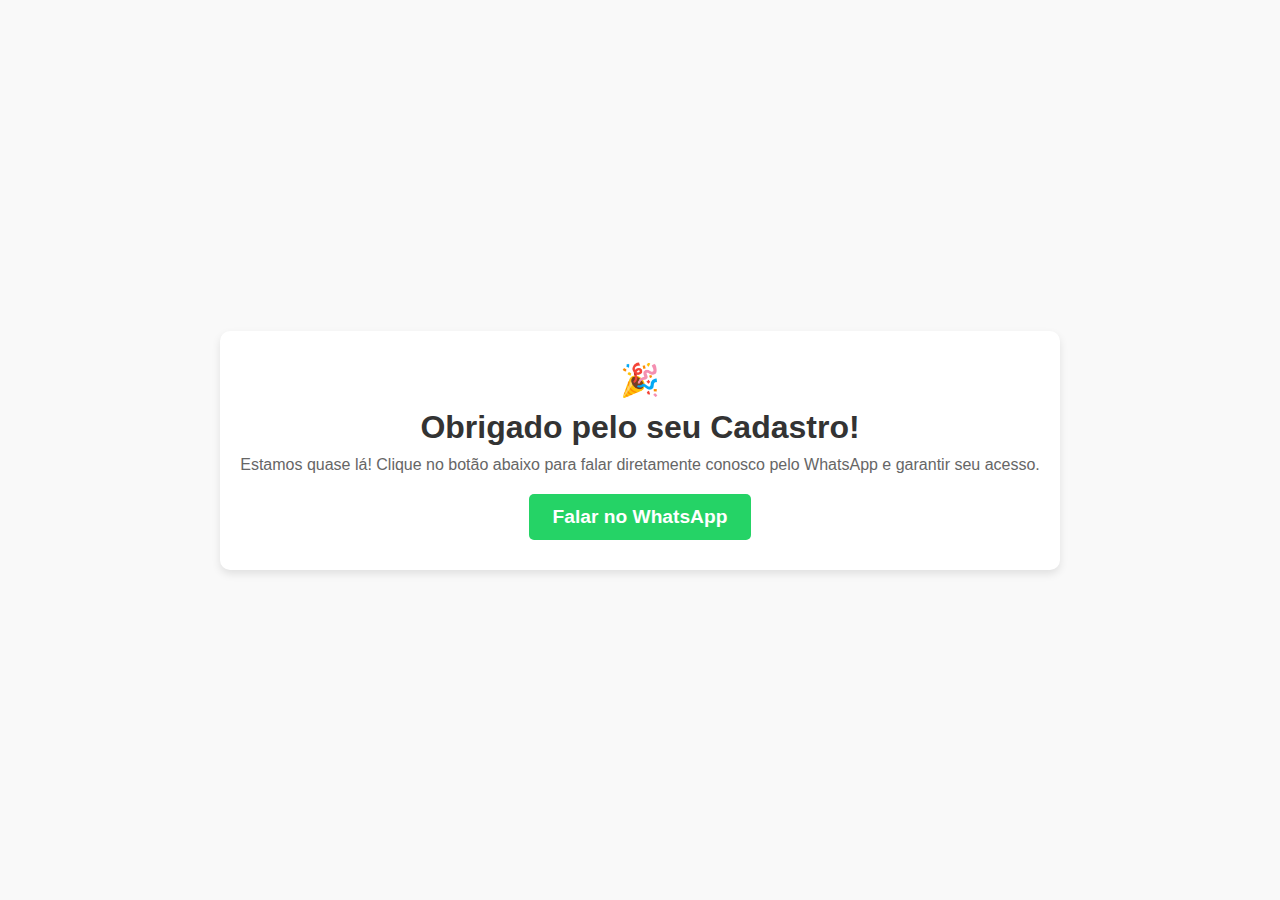
==== grupo/index.html @ 4e8fc049 "Add files via upload" ====
<!DOCTYPE html>
<html lang="pt-br">
<head>
    <meta charset="UTF-8">
    <meta name="viewport" content="width=device-width, initial-scale=1.0">
    <title>Obrigado pelo seu Cadastro!</title>
    <style>
        /* Reset básico */
        * {
            margin: 0;
            padding: 0;
            box-sizing: border-box;
        }

        body {
            font-family: Arial, sans-serif;
            display: flex;
            justify-content: center;
            align-items: center;
            min-height: 100vh;
            text-align: center;
            background: #f9f9f9;
            padding: 20px;
        }

        .container {
            background: #fff;
            padding: 30px 20px;
            border-radius: 10px;
            box-shadow: 0 4px 8px rgba(0, 0, 0, 0.1);
        }

        h1 {
            font-size: 2rem;
            margin-bottom: 10px;
            color: #333;
        }

        p {
            font-size: 1rem;
            color: #666;
            margin-bottom: 20px;
        }

        .btn-whatsapp {
            display: inline-block;
            text-decoration: none;
            background: #25D366;
            color: #fff;
            font-size: 1.2rem;
            font-weight: bold;
            padding: 12px 24px;
            border-radius: 5px;
            transition: background 0.3s;
        }

        .btn-whatsapp:hover {
            background: #1ebc5a;
        }

        .emoji {
            font-size: 2rem;
            margin-bottom: 10px;
        }

        @media (max-width: 480px) {
            h1 {
                font-size: 1.5rem;
            }

            .btn-whatsapp {
                font-size: 1rem;
                padding: 10px 20px;
            }
        }
    </style>
</head>
<body>
    <div class="container">
        <div class="emoji">🎉</div>
        <h1>Obrigado pelo seu Cadastro!</h1>
        <p>Estamos quase lá! Clique no botão abaixo para falar diretamente conosco pelo WhatsApp e garantir seu acesso.</p>
        <a href="https://wa.me/5571993107035?text=Quero%20receber%20o%20acesso" class="btn-whatsapp" target="_blank">Falar no WhatsApp</a>
    </div>
</body>
</html>
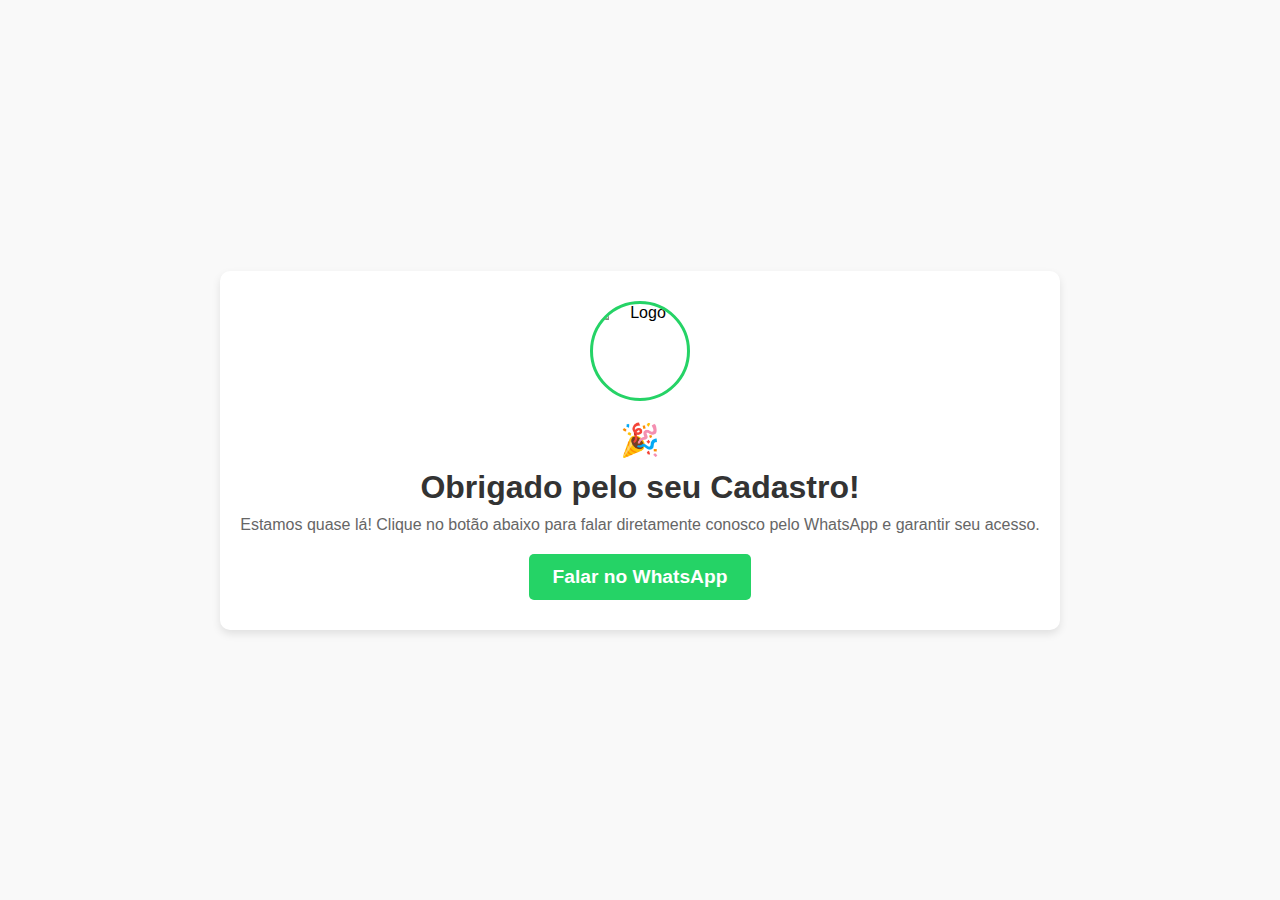
==== commit 92a37753: "Add files via upload" ====
--- a/grupo/index.html
+++ b/grupo/index.html
@@ -28,6 +28,16 @@
             padding: 30px 20px;
             border-radius: 10px;
             box-shadow: 0 4px 8px rgba(0, 0, 0, 0.1);
+        }
+
+        .logo {
+            width: 100px;
+            height: 100px;
+            border-radius: 50%;
+            margin: 0 auto 20px;
+            display: block;
+            object-fit: cover;
+            border: 3px solid #25D366;
         }
 
         h1 {
@@ -77,6 +87,7 @@
 </head>
 <body>
     <div class="container">
+        <img src="assets/img/logo.png" alt="Logo" class="logo">
         <div class="emoji">🎉</div>
         <h1>Obrigado pelo seu Cadastro!</h1>
         <p>Estamos quase lá! Clique no botão abaixo para falar diretamente conosco pelo WhatsApp e garantir seu acesso.</p>
